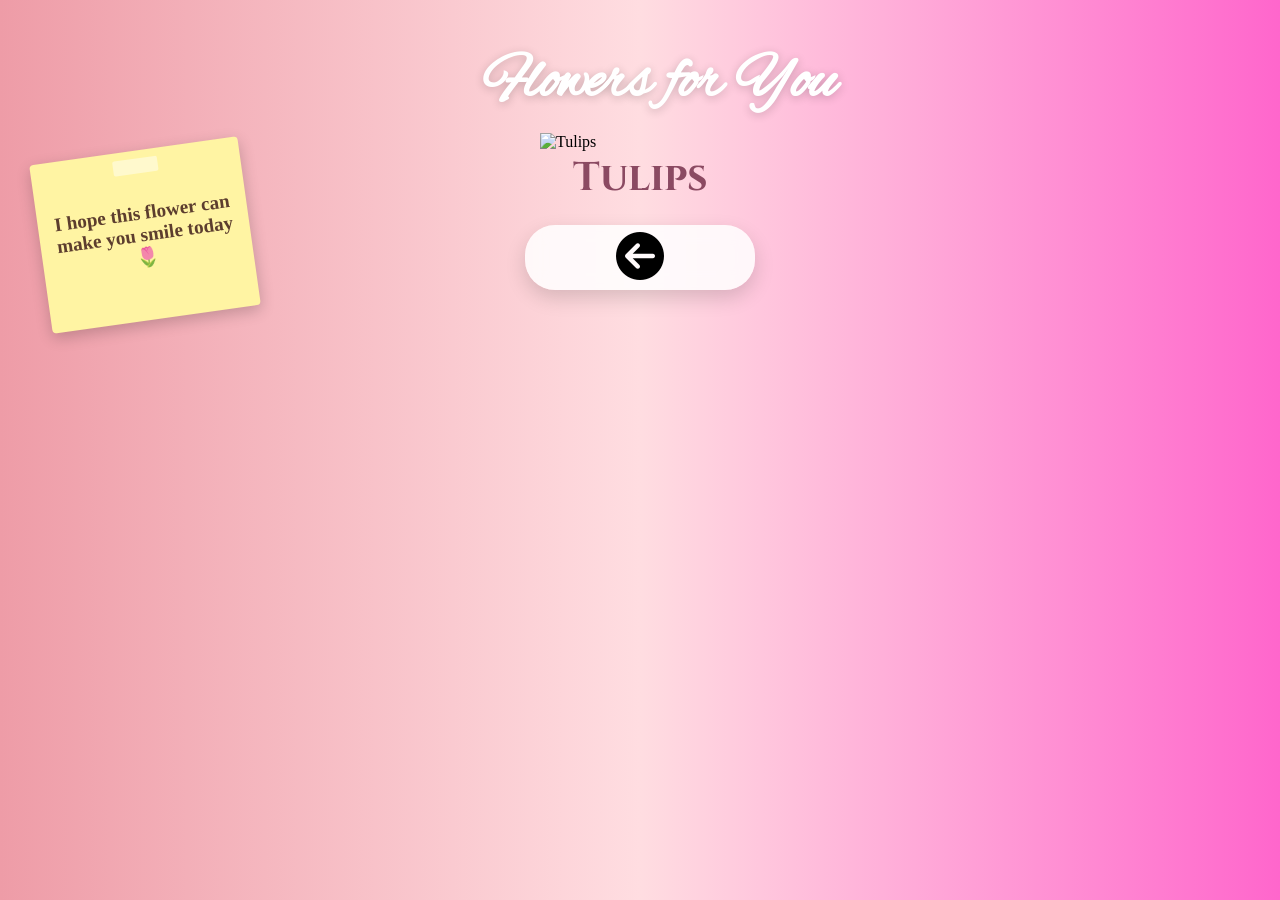
==== Flowers.html @ 5700aa5b "Add all files" ====
<!DOCTYPE html>
<html lang="en">

<head>
    <meta charset="UTF-8">
    <meta name="viewport" content="width=device-width, initial-scale=1.0">
    <title>Flowers</title>
    <link href="https://fonts.googleapis.com/css2?family=Alex+Brush&display=swap" rel="stylesheet">
    <link rel="icon" type="png/image" href="/FavIcon/Tulips.png">
    <link href="https://fonts.googleapis.com/css2?family=Cormorant+Garamond:wght@400;600;700&display=swap">
    <link href="https://fonts.googleapis.com/css2?family=Cinzel:wght@600&display=swap" rel="stylesheet">
    <link rel="stylesheet" href="https://cdnjs.cloudflare.com/ajax/libs/font-awesome/6.7.2/css/all.min.css">

    <link rel="stylesheet" href="/Css/flowers.css">
</head>

<body>

    <body>
        <h1 class="flowers-heading">Flowers for You</h1>

        <!-- Sticky Notes Left -->
        <div class="sticky sticky-left note1">
            <p>
             I hope this flower can make you smile today🌷
            </p>
        </div>

        <div class="sticky sticky-left note2">
            <p>
                I hope life gives you reasons to smile every day:)
            </p>
        </div>

        <!-- Flower -->
        <div class="tulips_container">
            <img class="tulips" src="/Images/Tulips.png" alt="Tulips">
            <span id="tulipsText" class="tulipsAnimate">Tulips</span>
        </div>

        <!-- Sticky Notes Right -->
        <div class="sticky sticky-right note3">
            <p>
             Just a small reminder that you're appreciated
            </p>
        </div>

        <div class="sticky sticky-right note4">
            <p>
               This page blooms because of you.
            </p>
        </div>

        <!-- Back Button -->
        <div class="button_holder" id="buttonBack">
            <a href="Home.html">
                <button class="back">
                    <i class="fa-solid fa-circle-arrow-left"></i>
                </button>
            </a>
        </div>

        <script src="Js/flowers.js"></script>
    </body>
    <script src="Js/flowers.js"></script>
</body>

</html>
---- Css/flowers.css ----
body {
    background: linear-gradient(to right, #ee9ca7, #ffdde1, #ff66cc);

    margin: 0;
    padding: 0;
}

h1 {
    text-align: center;
    color: white;
    margin-bottom: 30px;

    font-family: "Alex Brush", cursive;
    font-size: 4rem;

    text-shadow: 0 2px 10px rgba(0, 0, 0, 0.2);
}

.sticky {
    position: absolute;

    width: 180px;
    min-height: 140px;

    padding: 15px;

    background: #FFF4A3;
    border-radius: 4px;

    display: flex;
    justify-content: center;
    align-items: center;

    box-shadow: 0 5px 15px rgba(0, 0, 0, 0.2);

    transition: 0.3s;
}

.sticky:hover {
    transform: scale(1.05);
}

.sticky p {
    margin: 0;

    font-family: "Cormorant Garamond", serif;
    font-size: 1.2rem;
    font-weight: 600;

    text-align: center;
    color: #5C3D2E;
}



.sticky::before {
    content: "";

    position: absolute;

    top: 8px;
    left: 50%;

    transform: translateX(-50%);

    width: 45px;
    height: 15px;

    background: rgba(255, 255, 255, 0.45);

    border-radius: 2px;
}

/* LEFT NOTES */

.note1 {
    left: 40px;
    top: 150px;

    transform: rotate(-8deg) translateX(-40px);
}

.note1.show {
    transform: rotate(-8deg) translateX(0);
}

.note2 {
    left: 70px;
    top: 380px;

    transform: rotate(6deg) translateX(-40px);
}

.note2.show{
    transform: rotate(6deg) translateX(0);
}

/* RIGHT NOTES */

.note3 {
    right: 40px;
    top: 150px;

    transform: rotate(8deg) translateX(-40px);
}

.note3.show{
    transform: rotate(8deg) translateX(0);
}

.note4 {
    right: 70px;
    top: 380px;

    transform: rotate(-6deg) translateX(-40px);
}
.note4.show{
    transform: rotate(-6deg) translateX(0);
}

.sticky {
    opacity: 0;
}

.sticky.show {
    opacity: 1;
    transition: 1s;
}

.flowers-heading {
    opacity: 0;
    transform: translateX(-20px);

}

.flowers-heading.show {
    opacity: 1;
    transform: translateX(20px);
    transition: 1s;

}

.tulips {
    opacity: 0;
    transform: translateX(-50px);

}

.tulips.show {
    opacity: 1;
    transition: 2s;
    transform: translateX(0px);
}

.tulips_container {
    display: flex;
    flex-direction: column;
    justify-content: center;
    align-items: center;
    transform: translateY(-20px);



}

.tulips_container img {
    width: 200px;

    object-fit: contain;

}

#tulipsText {
    font-family: "Cinzel", serif;
    font-size: 2.5rem;
    font-weight: 700;

    text-align: center;
    color: #8B4A62;

}

.tulipsAnimate,
#buttonBack {
    opacity:0;
    transform: translateX(-40px);
}

.tulipsAnimate.show,
#buttonBack.show {
    opacity: 1;
    transform: translateX(0px);
    transition: 1s;
}



.button_holder {
    text-align: center;

}

.back {

    width: 230px;
    height: 65px;
    border-radius: 30px;
    cursor: pointer;

    border: none;
    box-shadow: none;

    font-family: "Montserrat", sans-serif;
    font-size: 3rem;
    font-weight: 600;

    background: rgba(255, 255, 255, 0.85);
    backdrop-filter: blur(10px);

    box-shadow: 0 8px 20px rgba(0, 0, 0, 0.15);
    transition: 1s;

}



.back i {
    object-fit: cover;
}

.back:hover {
    transform: scale(1.1);
}

@media (max-width: 768px) {

    .sticky {
        width: 130px;
        min-height: 100px;

        padding: 10px;
    }

    .sticky p {
        font-size: 0.9rem;
    }

    .note1 {
        left: 10px;
        top: 120px;
    }

    .note2 {
        left: 10px;
        top: 320px;
    }

    .note3 {
        right: 10px;
        top: 120px;
    }

    .note4 {
        right: 10px;
        top: 320px;
    }

    .tulips_container img {
        width: 150px;
    }

    h1 {
        font-size: 3rem;
    }

    #tulipsText {
        font-size: 2rem;
    }

    .back {
        width: 140px;
        height: 55px;
        font-size: 2rem;

    }
}
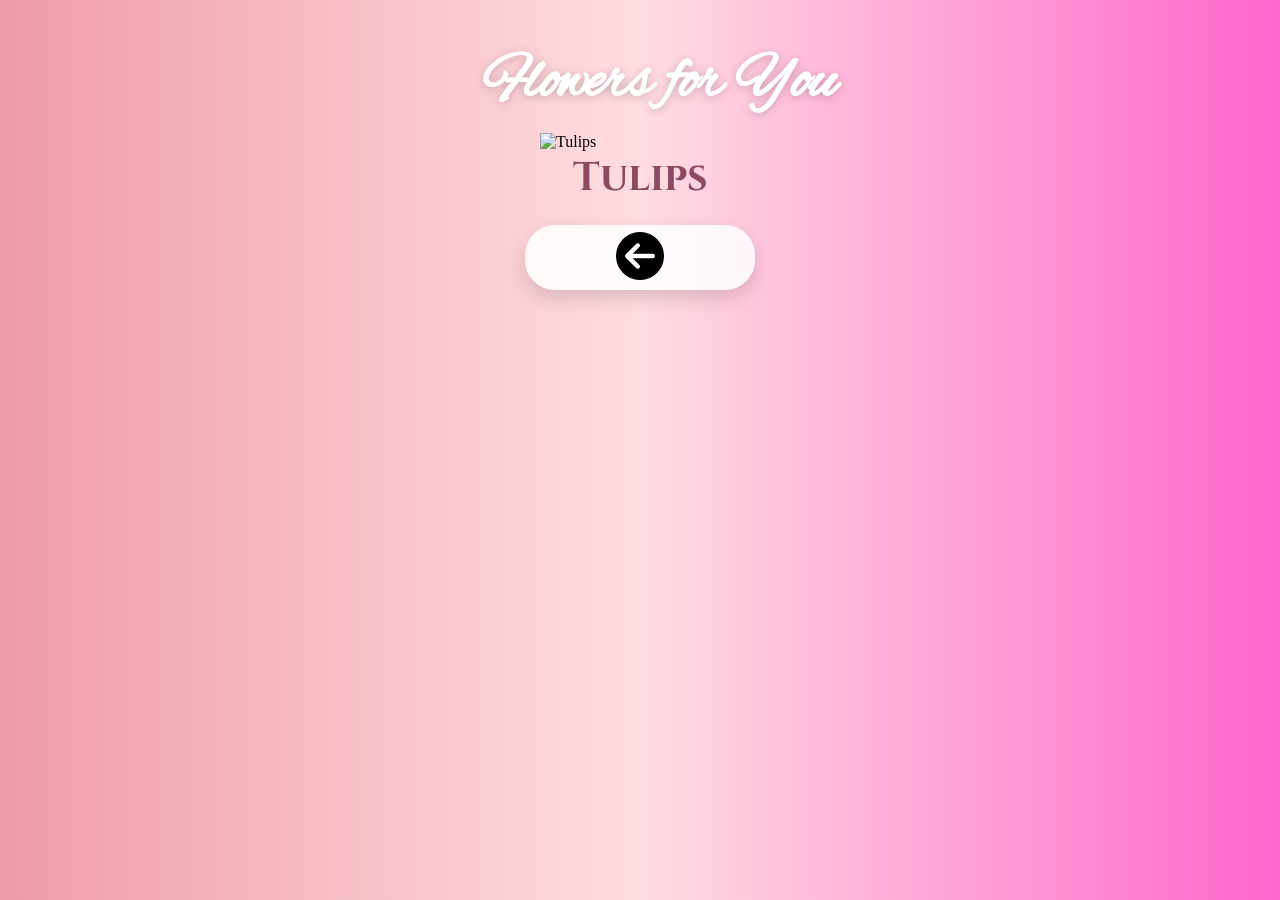
==== commit f65c9b61: "fix file paths for hosting" ====
--- a/Flowers.html
+++ b/Flowers.html
@@ -6,12 +6,12 @@
     <meta name="viewport" content="width=device-width, initial-scale=1.0">
     <title>Flowers</title>
     <link href="https://fonts.googleapis.com/css2?family=Alex+Brush&display=swap" rel="stylesheet">
-    <link rel="icon" type="png/image" href="/FavIcon/Tulips.png">
+    <link rel="icon" type="png/image" href="FavIcon/Tulips.png">
     <link href="https://fonts.googleapis.com/css2?family=Cormorant+Garamond:wght@400;600;700&display=swap">
     <link href="https://fonts.googleapis.com/css2?family=Cinzel:wght@600&display=swap" rel="stylesheet">
     <link rel="stylesheet" href="https://cdnjs.cloudflare.com/ajax/libs/font-awesome/6.7.2/css/all.min.css">
 
-    <link rel="stylesheet" href="/Css/flowers.css">
+    <link rel="stylesheet" href="Css/flowers.css">
 </head>
 
 <body>
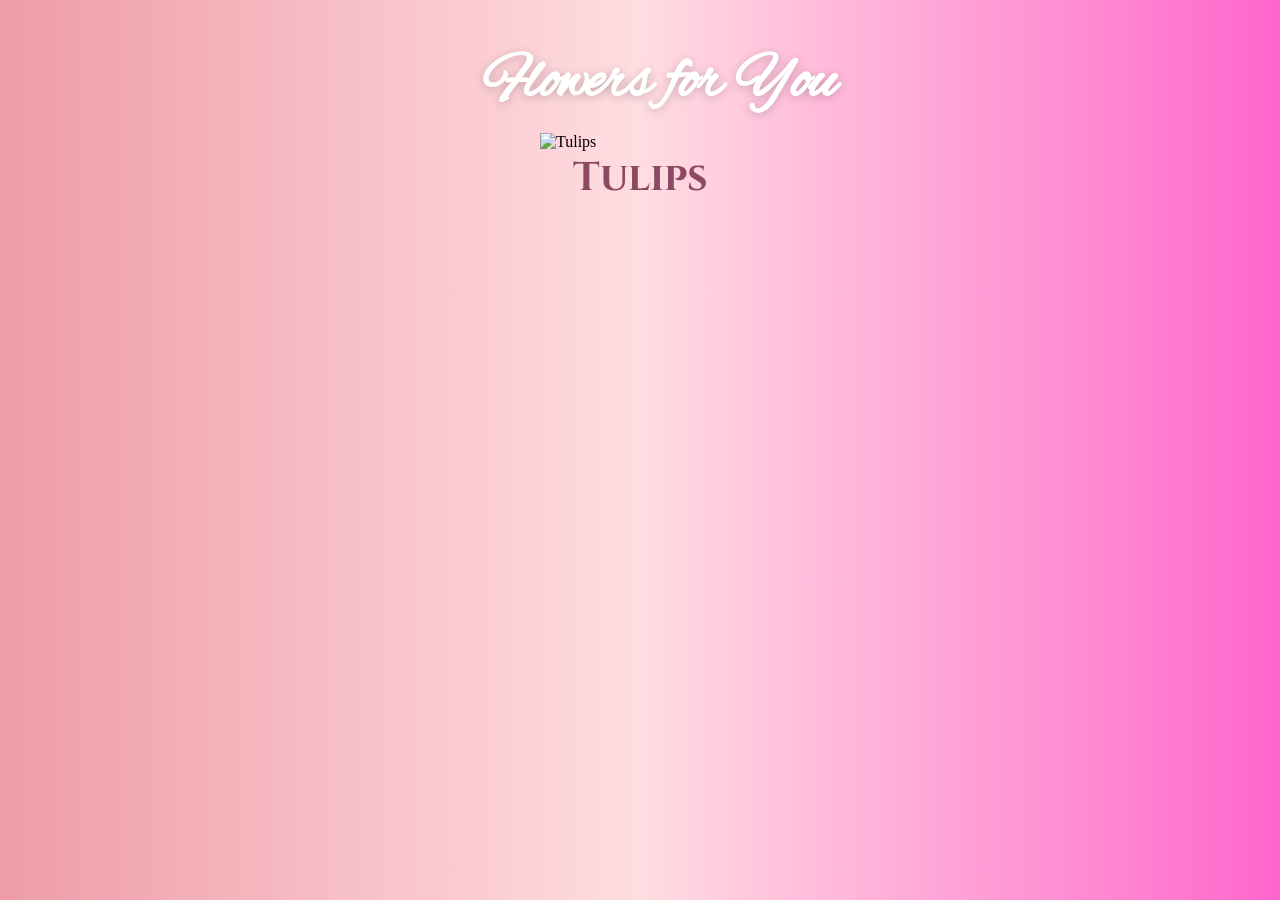
==== commit e227262b: "fix file path" ====
--- a/Flowers.html
+++ b/Flowers.html
@@ -10,59 +10,58 @@
     <link href="https://fonts.googleapis.com/css2?family=Cormorant+Garamond:wght@400;600;700&display=swap">
     <link href="https://fonts.googleapis.com/css2?family=Cinzel:wght@600&display=swap" rel="stylesheet">
     <link rel="stylesheet" href="https://cdnjs.cloudflare.com/ajax/libs/font-awesome/6.7.2/css/all.min.css">
-
     <link rel="stylesheet" href="Css/flowers.css">
 </head>
 
 <body>
 
-    <body>
-        <h1 class="flowers-heading">Flowers for You</h1>
+    <h1 class="flowers-heading">Flowers for You</h1>
 
-        <!-- Sticky Notes Left -->
-        <div class="sticky sticky-left note1">
-            <p>
-             I hope this flower can make you smile today🌷
-            </p>
-        </div>
+    <!-- Sticky Notes Left -->
+    <div class="sticky sticky-left note1">
+        <p>
+            I hope this flower can make you smile today🌷
+        </p>
+    </div>
 
-        <div class="sticky sticky-left note2">
-            <p>
-                I hope life gives you reasons to smile every day:)
-            </p>
-        </div>
+    <div class="sticky sticky-left note2">
+        <p>
+            I hope life gives you reasons to smile every day:)
+        </p>
+    </div>
 
-        <!-- Flower -->
-        <div class="tulips_container">
-            <img class="tulips" src="/Images/Tulips.png" alt="Tulips">
-            <span id="tulipsText" class="tulipsAnimate">Tulips</span>
-        </div>
+    <!-- Flower -->
+    <div class="tulips_container">
+        <img class="tulips" src="Images/Tulips.png" alt="Tulips">
+        <span id="tulipsText" class="tulipsAnimate">Tulips</span>
+    </div>
 
-        <!-- Sticky Notes Right -->
-        <div class="sticky sticky-right note3">
-            <p>
-             Just a small reminder that you're appreciated
-            </p>
-        </div>
+    <!-- Sticky Notes Right -->
+    <div class="sticky sticky-right note3">
+        <p>
+            Just a small reminder that you're appreciated
+        </p>
+    </div>
 
-        <div class="sticky sticky-right note4">
-            <p>
-               This page blooms because of you.
-            </p>
-        </div>
+    <div class="sticky sticky-right note4">
+        <p>
+            This page blooms because of you.
+        </p>
+    </div>
 
-        <!-- Back Button -->
-        <div class="button_holder" id="buttonBack">
-            <a href="Home.html">
-                <button class="back">
-                    <i class="fa-solid fa-circle-arrow-left"></i>
-                </button>
-            </a>
-        </div>
+    <!-- Back Button -->
+    <div class="button_holder" id="buttonBack">
+        <a href="home.html">
+            <button class="back">
+                <i class="fa-solid fa-circle-arrow-left"></i>
+            </button>
+        </a>
+    </div>
 
-        <script src="Js/flowers.js"></script>
-    </body>
+
     <script src="Js/flowers.js"></script>
 </body>
 
+</html>
+
 </html>
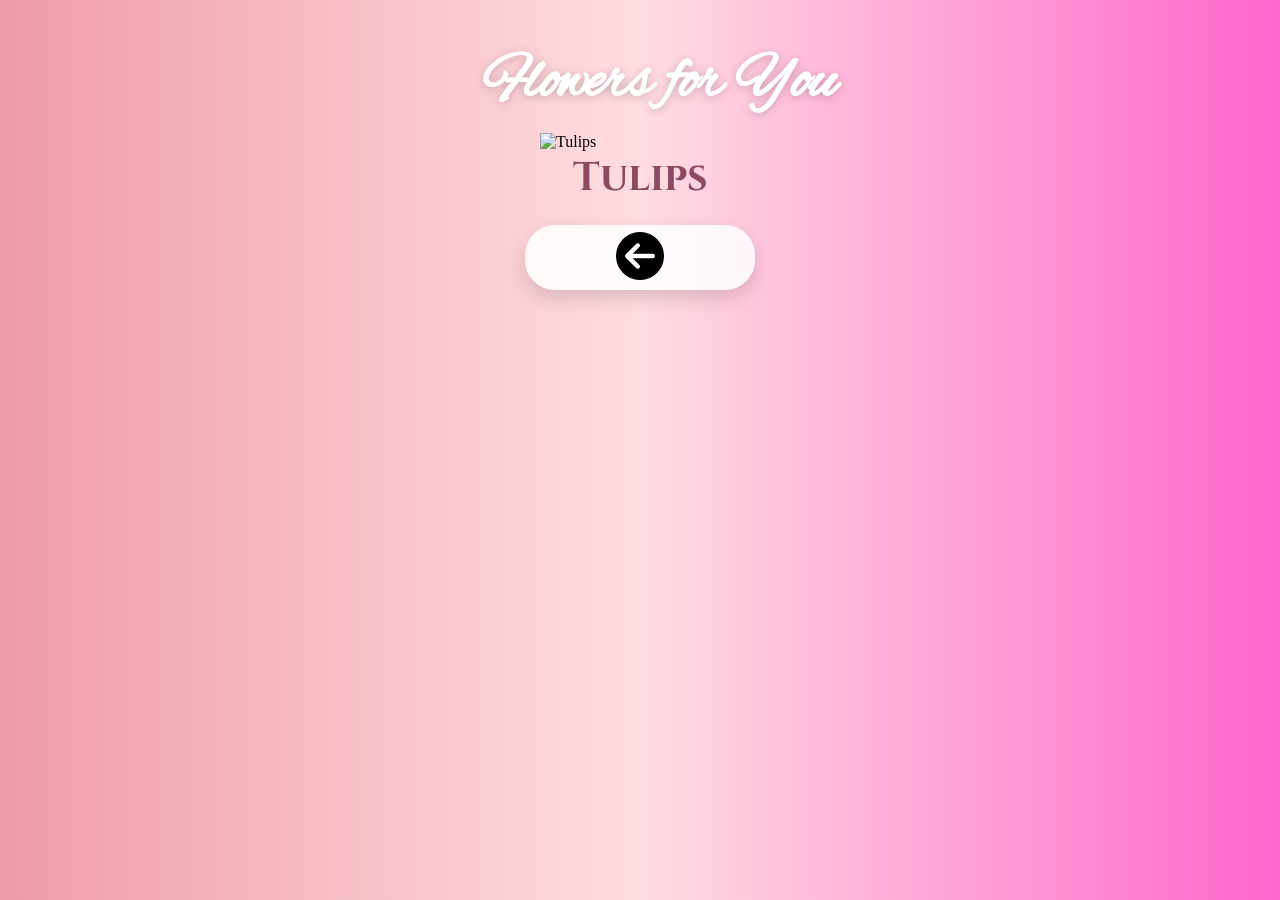
==== commit 3c487e54: "fix typos" ====
--- a/Flowers.html
+++ b/Flowers.html
@@ -32,7 +32,7 @@
 
     <!-- Flower -->
     <div class="tulips_container">
-        <img class="tulips" src="Images/Tulips.png" alt="Tulips">
+        <img class="tulips" src="Images/tulips.png" alt="Tulips">
         <span id="tulipsText" class="tulipsAnimate">Tulips</span>
     </div>
 
